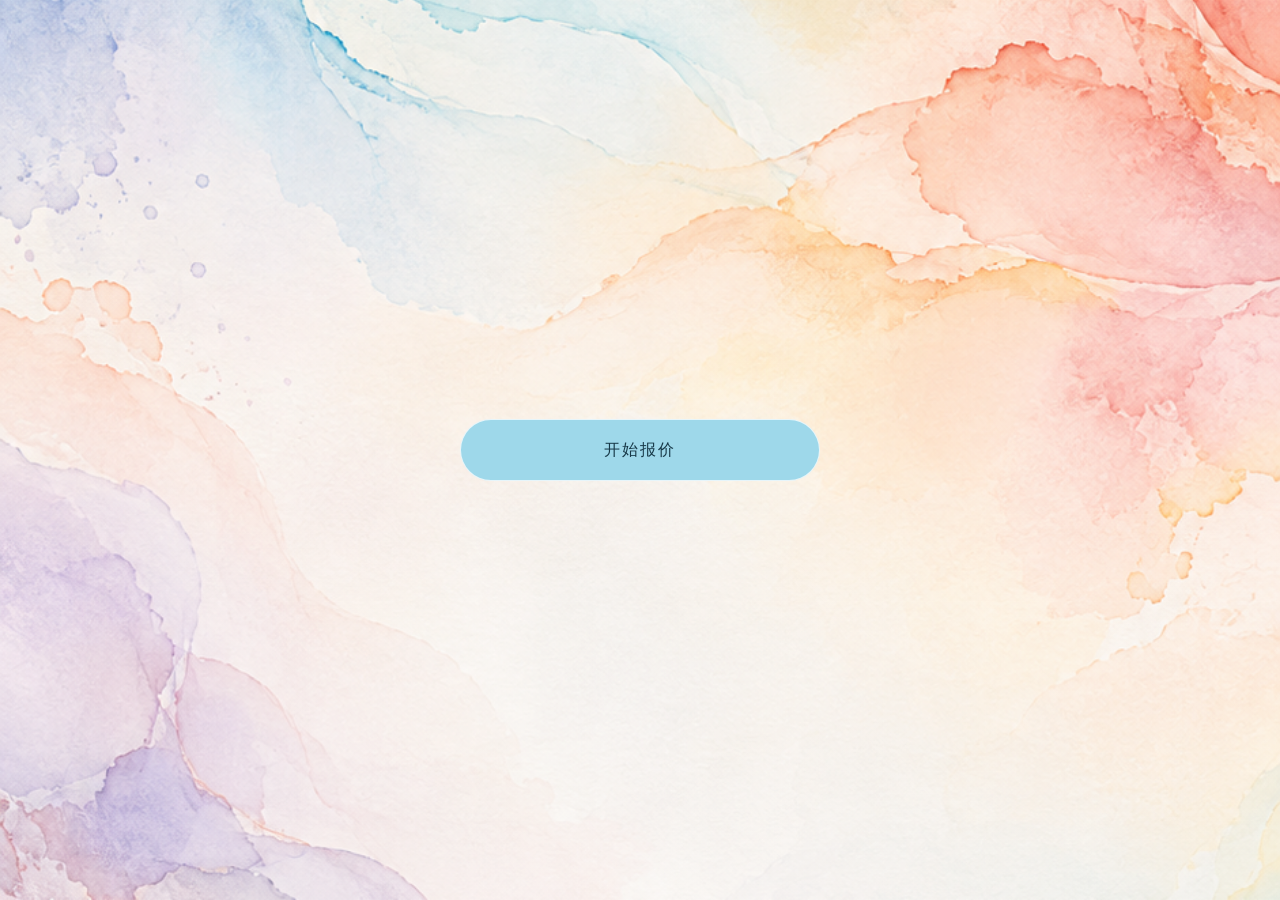
==== index.html @ 0a8fa9bc "Explain dye material estimate" ====
<!doctype html>
<html lang="zh-CN">
  <head>
    <meta charset="UTF-8" />
    <meta name="viewport" content="width=device-width, initial-scale=1.0" />
    <meta name="theme-color" content="#ffffff" />
    <meta name="description" content="漂染自助问价：染发咨询与预估报价" />
    <link rel="icon" href="data:image/svg+xml,%3Csvg xmlns='http://www.w3.org/2000/svg' viewBox='0 0 32 32'%3E%3Crect width='32' height='32' rx='8' fill='%236751d6'/%3E%3Cpath d='M16 5l2.5 7L26 15l-7.5 2.5L16 27l-2.5-9.5L6 15l7.5-3z' fill='white'/%3E%3C/svg%3E" />
    <title>漂染自助问价</title>
    <script type="module" crossorigin src="./assets/customer-DdrmpVxn.js"></script>
    <link rel="modulepreload" crossorigin href="./assets/jsx-runtime-CeMLz6I6.js">
    <link rel="stylesheet" crossorigin href="./assets/customer-jVSZYUAJ.css">
  </head>
  <body>
    <div id="root"></div>
  </body>
</html>
---- assets/customer-jVSZYUAJ.css ----
:root{color:#243746;font-synthesis:none;--wine:#6aaec8;--ink:#243746;--paper:#f5fbfe;--blush:#e5f5fb;--line:#cfe7f0;--muted:#66808d;background:#f5fbfe;font-family:Inter,PingFang SC,Microsoft YaHei,sans-serif}*{box-sizing:border-box}html,body,#root{min-width:320px;min-height:100%;margin:0}button,input{font:inherit}button{-webkit-tap-highlight-color:transparent}button:focus-visible,input:focus-visible{outline-offset:3px;outline:2px solid #9c2537}.cover{background:#f5fbfe;width:100%;height:100svh;min-height:600px;position:relative;overflow:hidden}.cover-photo{object-fit:cover;object-position:center 42%;width:100%;height:100%;position:absolute;inset:0}.cover-shade{pointer-events:none;background:linear-gradient(#ffffff05 35%,#ffffff38 100%);position:absolute;inset:0}.start-button{color:#173847;letter-spacing:.12em;cursor:pointer;background:#9ed8ea;border:1px solid #ffffffbf;border-radius:999px;width:min(360px,100% - 48px);height:62px;transition:background .18s,transform .18s;position:absolute;top:50%;left:50%;transform:translate(-50%,-50%)}.start-button:hover{background:#b5e4f1;transform:translate(-50%,calc(-50% - 2px))}.questionnaire{background:var(--paper);grid-template-rows:auto 1fr auto;min-height:100svh;padding:0 clamp(22px,7vw,112px) 46px;display:grid;position:relative;overflow:hidden}.questionnaire:before,.questionnaire:after,.receipt:before,.receipt:after{display:none}.question-header{z-index:1;grid-template-columns:52px minmax(240px,520px);align-items:center;gap:clamp(20px,5vw,76px);height:98px;display:grid;position:relative}.back-button,.result-header button{width:42px;height:42px;color:var(--wine);cursor:pointer;background:0 0;border:0;padding:9px}.back-button svg,.result-header svg{fill:none;stroke:currentColor;stroke-width:1.5px;width:24px}.progress-wrap{color:#66808d;white-space:nowrap;grid-template-columns:1fr auto;align-items:center;gap:18px;font-family:Songti SC,STSong,serif;font-size:14px;display:grid}.progress-line{background:#d9eef5;height:3px;overflow:hidden}.progress-line span{background:var(--wine);height:100%;transition:width .25s;display:block}.question-stage{z-index:1;align-self:center;width:min(100%,820px);margin:auto;padding:36px 0 60px;position:relative}.question-copy{text-align:center;margin-bottom:clamp(38px,7vh,72px)}.question-copy h1,.receipt h1{letter-spacing:-.04em;margin:0;font-family:Songti SC,STSong,serif;font-size:clamp(38px,5.2vw,72px);font-weight:500;line-height:1.22}.question-copy h1:after{content:"";background:#8dc9df;width:48px;height:1px;margin:24px auto 0;display:block}.question-copy p{color:var(--muted);margin:18px auto 0;font-size:14px}.answer-list{gap:15px;display:grid}.answer-list button{min-height:78px;color:var(--ink);cursor:pointer;text-align:left;background:#ffffff8c;border:1px solid #b9dce8;justify-content:space-between;align-items:center;padding:18px 23px;font-family:Songti SC,STSong,serif;font-size:clamp(18px,2vw,24px);transition:background .18s,border-color .18s,transform .18s;display:flex}.answer-list button:hover{border-color:var(--wine);background:#e8f7fb;transform:translate(6px)}.answer-list svg{fill:none;width:24px;stroke:var(--wine);stroke-width:1.25px;flex:none}.upload-answer{place-items:center;gap:18px;display:grid}.upload-choice{width:min(100%,480px);min-height:150px;color:var(--wine);cursor:pointer;background:#ffffff73;border:1px dashed #8dbed0;align-content:center;place-items:center;gap:12px;font-family:Songti SC,STSong,serif;font-size:21px;display:grid}.upload-choice svg{fill:none;stroke:currentColor;stroke-width:1.25px;width:28px}.skip-button,.previous-text{color:#5f8796;text-underline-offset:8px;cursor:pointer;background:0 0;border:0;text-decoration:underline}.previous-text{z-index:1;justify-self:center;padding:12px;font-family:Songti SC,STSong,serif;font-size:16px;position:relative}.quote-result{background:var(--paper);min-height:100svh;padding-bottom:64px}.result-header{border-bottom:1px solid var(--line);grid-template-columns:1fr auto 1fr;align-items:center;height:76px;padding:0 clamp(14px,4vw,56px);display:grid}.result-header>span{letter-spacing:.12em;font-family:Songti SC,STSong,serif}.result-header button:last-child{color:#87666c;justify-self:end;width:auto;font-size:13px}.receipt{border-left:1px solid var(--line);border-right:1px solid var(--line);background:#ffffff4d;width:min(760px,100% - 36px);margin:clamp(45px,8vh,96px) auto 0;padding:clamp(30px,5vw,72px);position:relative}.receipt:before,.receipt:after{content:"";pointer-events:none;border:1px solid #ad1d3029;border-radius:50%;width:180px;height:330px;position:absolute}.receipt:before{top:180px;left:-150px}.receipt:after{bottom:90px;right:-155px}.receipt>*{z-index:1;position:relative}.receipt h1{font-size:clamp(38px,5vw,60px)}.hairline{background:#b34454;width:36px;height:1px;margin:25px 0 20px}.price-list{border-top:1px solid var(--line)}.price-row{border-bottom:1px solid var(--line);justify-content:space-between;gap:25px;padding:15px 0;display:flex}.price-row span{gap:4px;display:grid}.price-row strong{font-family:Songti SC,STSong,serif;font-size:18px;font-weight:500}.price-row small{color:var(--muted)}.price-row b{align-self:center;font-family:Georgia,serif;font-size:18px;font-weight:400}.total-row{border-bottom:1px solid #cda9af;justify-content:space-between;align-items:baseline;padding:20px 0 25px;font-family:Songti SC,STSong,serif;font-size:21px;display:flex}.total-row strong{color:var(--wine);font-family:Georgia,serif;font-size:clamp(30px,4vw,43px);font-weight:500}.result-section{padding-top:28px}.result-section h2{border-bottom:1px solid #dbbdc1;margin:0 0 12px;padding-bottom:10px;font-family:Songti SC,STSong,serif;font-size:22px;font-weight:500}.result-section ul{color:#553138;margin:0;padding-left:20px;line-height:1.8}.result-section.alert h2,.result-section.alert li{color:#9d2636}.restart-quote{border:1px solid var(--wine);background:var(--wine);color:#fff;cursor:pointer;letter-spacing:.08em;width:100%;min-height:53px;margin-top:40px;font-family:Songti SC,STSong,serif;font-size:17px;display:block}@media (width<=600px){.cover-photo{object-position:56% center}.start-button{height:56px;top:50%;bottom:auto}.questionnaire{padding:0 18px 28px}.question-header{grid-template-columns:38px 1fr;gap:10px;height:72px}.progress-wrap{gap:10px;font-size:12px}.back-button{width:38px;height:38px}.question-stage{padding:35px 0}.question-copy{margin-bottom:42px}.question-copy h1{font-size:38px}.answer-list{gap:10px}.answer-list button{min-height:66px;padding:14px 16px;font-size:17px}.answer-list button:hover{transform:none}.upload-choice{min-height:130px}.receipt{width:calc(100% - 28px);margin-top:35px;padding:28px 20px}.receipt h1{font-size:39px}.price-row{padding:13px 0}.price-row strong{font-size:17px}.price-row small{font-size:11px}.result-section{padding-top:23px}.result-section h2{font-size:19px}.result-section ul{font-size:14px}.receipt:before,.receipt:after{display:none}}@media (prefers-reduced-motion:reduce){*,:before,:after{transition:none!important}}.operation-row{color:#553138;border-bottom:1px solid #dbbdc1b8;justify-content:space-between;gap:22px;padding:11px 0;line-height:1.5;display:flex}.operation-row:last-child{border-bottom:0}.operation-row b{color:var(--wine);flex:none;font-family:Georgia,Songti SC,serif;font-size:16px;font-weight:400}.receipt-note{color:var(--muted);text-align:right;margin:10px 0 0;font-size:13px}.questionnaire,.quote-result,.questionnaire button,.quote-result button,.questionnaire h1,.quote-result h1,.questionnaire h2,.quote-result h2{font-family:YouYuan,幼圆,STYuanti-SC-Regular,Arial Rounded MT Bold,sans-serif}.quote-result .hairline{background:#8dc9df}.quote-result .price-list{border-color:#cfe7f0}.quote-result .price-row{border-color:#d9edf3}.quote-result .price-row b,.quote-result .total-row strong,.quote-result .operation-row b{color:#4d9bb7}.quote-result .total-row{border-color:#b9dce8}.quote-result .result-section h2{border-color:#c7e3ec}.quote-result .result-section ul,.quote-result .operation-row{color:#466b78}.quote-result .result-section.alert h2,.quote-result .result-section.alert li{color:#6b91a0}.quote-result .restart-quote{color:#173847;background:#9ed8ea;border-color:#8dc9df}.transparent-total{border-bottom:1px solid #b9dce8;justify-content:space-between;align-items:baseline;gap:20px;margin:24px 0 8px;padding:20px 0 25px;font-size:19px;display:flex}.transparent-total strong{color:#4d9bb7;font-family:Georgia,serif;font-size:clamp(36px,5vw,54px);font-weight:500}.material-breakdown{padding-top:24px}.material-breakdown h2{margin:0 0 8px;font-size:19px;font-weight:500}.material-plan{color:var(--muted);margin:0 0 12px;font-size:14px}.material-switcher{flex-wrap:wrap;gap:8px;margin:0 0 14px;display:flex}.material-switcher button{color:#66808d;cursor:pointer;background:#f7fcfe;border:1px solid #b9dce8;border-radius:999px;padding:8px 13px;font-size:13px}.material-switcher button.active{color:#285c45;background:#e0f3e7;border-color:#78b990}.material-lines{color:#66808d;gap:8px;font-size:15px;display:grid}.material-line{justify-content:space-between;gap:16px;display:flex}.material-line b{color:#4d9bb7;font-family:Georgia,serif;font-weight:400}.material-total{color:#466b78;border-top:1px solid #d9edf3;justify-content:space-between;align-items:baseline;margin-top:16px;padding-top:12px;font-size:14px;display:flex}.material-total strong{color:#4d9bb7;font-family:Georgia,serif;font-size:22px;font-weight:400}.material-list{color:#66808d;border-top:1px solid #d9edf3;margin:18px 0 0;padding:14px 0 0 20px;font-size:15px;line-height:1.8}.multi-list button{min-height:68px}.multi-list button i{color:var(--muted);font-family:Inter,PingFang SC,sans-serif;font-size:13px;font-style:normal}.multi-list button.selected{color:#285c45;background:#e0f3e7;border-color:#78b990}.multi-list button.selected i{color:#3f8058}.multi-list .multi-next{border-color:var(--wine);background:var(--wine);color:#fff;justify-content:center;margin-top:16px}.multi-list .multi-next svg{stroke:#fff}.multi-list .multi-next:disabled{cursor:not-allowed;opacity:.4;transform:none}
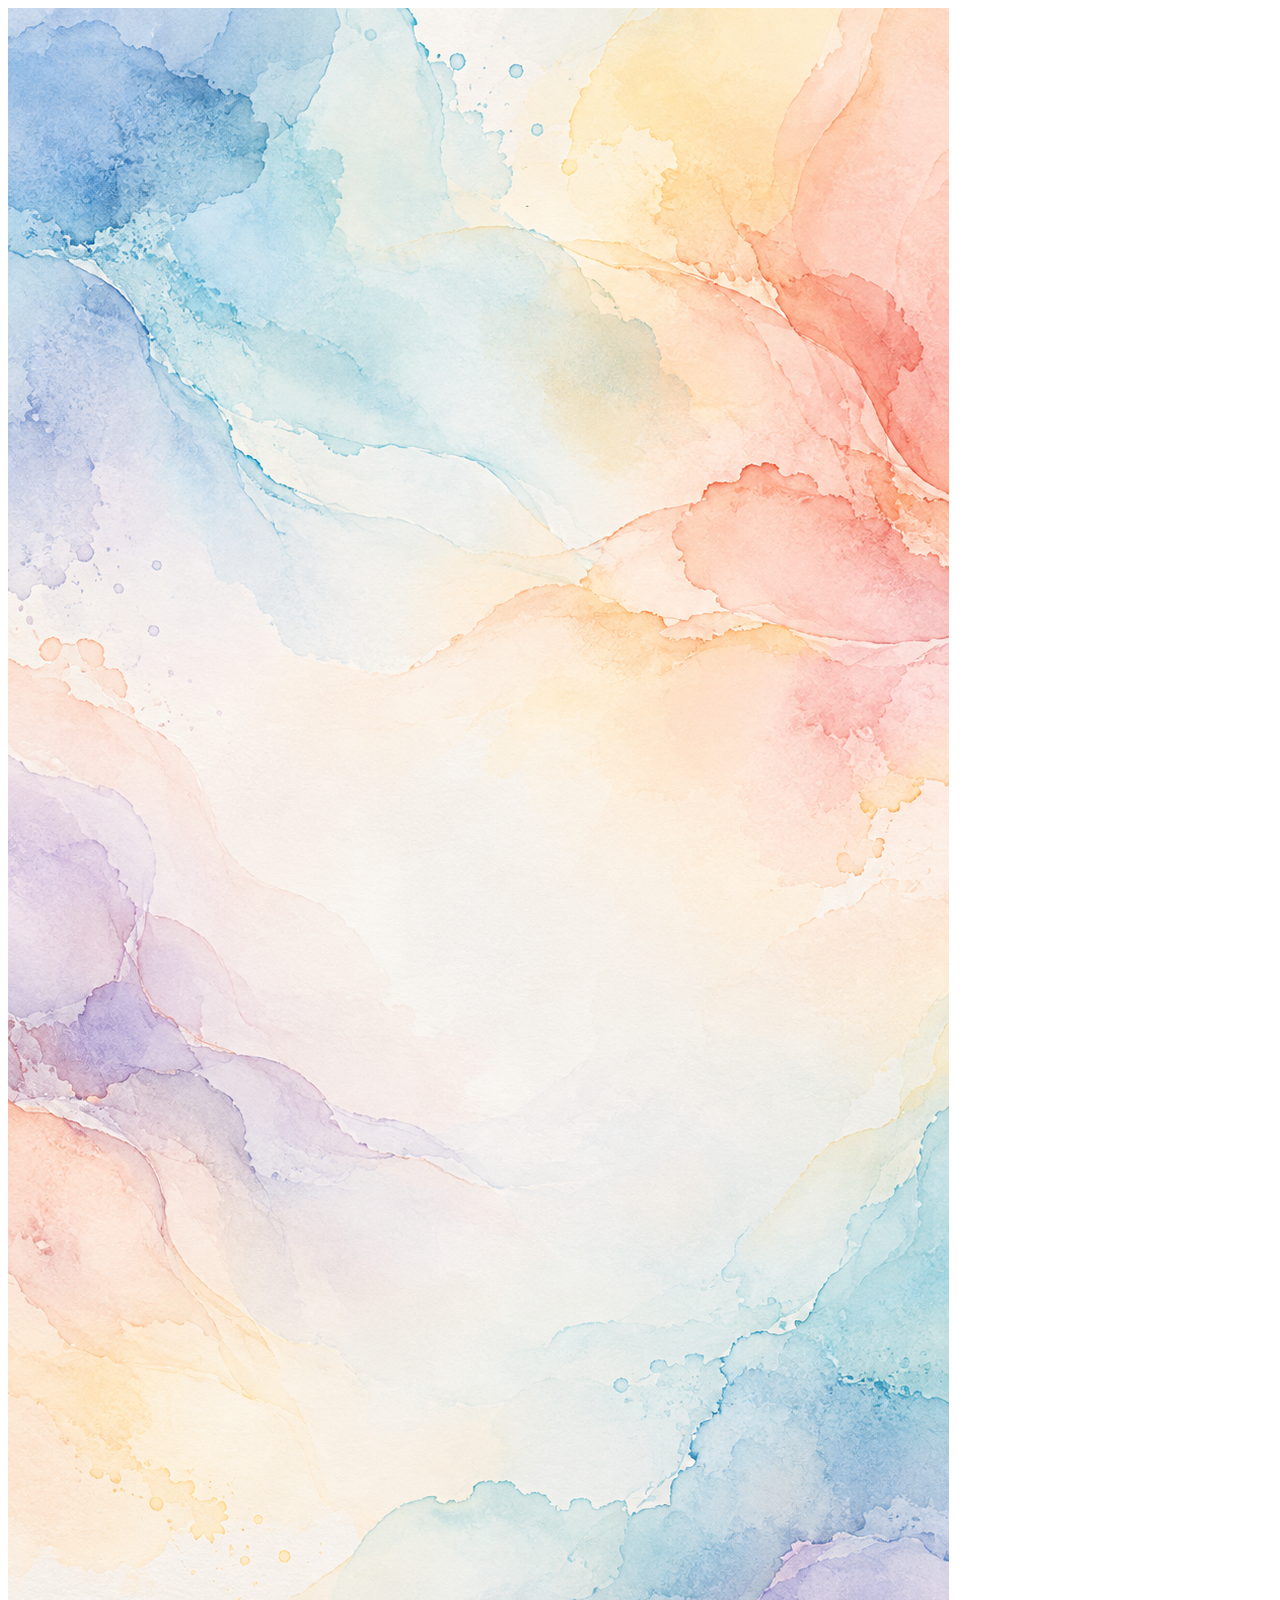
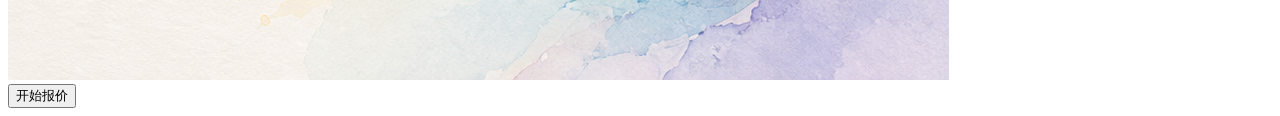
==== commit 8e895016: "Persist quote page on refresh" ====
--- a/index.html
+++ b/index.html
@@ -7,9 +7,9 @@
     <meta name="description" content="漂染自助问价：染发咨询与预估报价" />
     <link rel="icon" href="data:image/svg+xml,%3Csvg xmlns='http://www.w3.org/2000/svg' viewBox='0 0 32 32'%3E%3Crect width='32' height='32' rx='8' fill='%236751d6'/%3E%3Cpath d='M16 5l2.5 7L26 15l-7.5 2.5L16 27l-2.5-9.5L6 15l7.5-3z' fill='white'/%3E%3C/svg%3E" />
     <title>漂染自助问价</title>
-    <script type="module" crossorigin src="./assets/customer-DdrmpVxn.js"></script>
+    <script type="module" crossorigin src="./assets/customer-BNNzjadg.js"></script>
     <link rel="modulepreload" crossorigin href="./assets/jsx-runtime-CeMLz6I6.js">
-    <link rel="stylesheet" crossorigin href="./assets/customer-jVSZYUAJ.css">
+    <link rel="stylesheet" crossorigin href="./assets/customer-iwXPTztf.css">
   </head>
   <body>
     <div id="root"></div>
